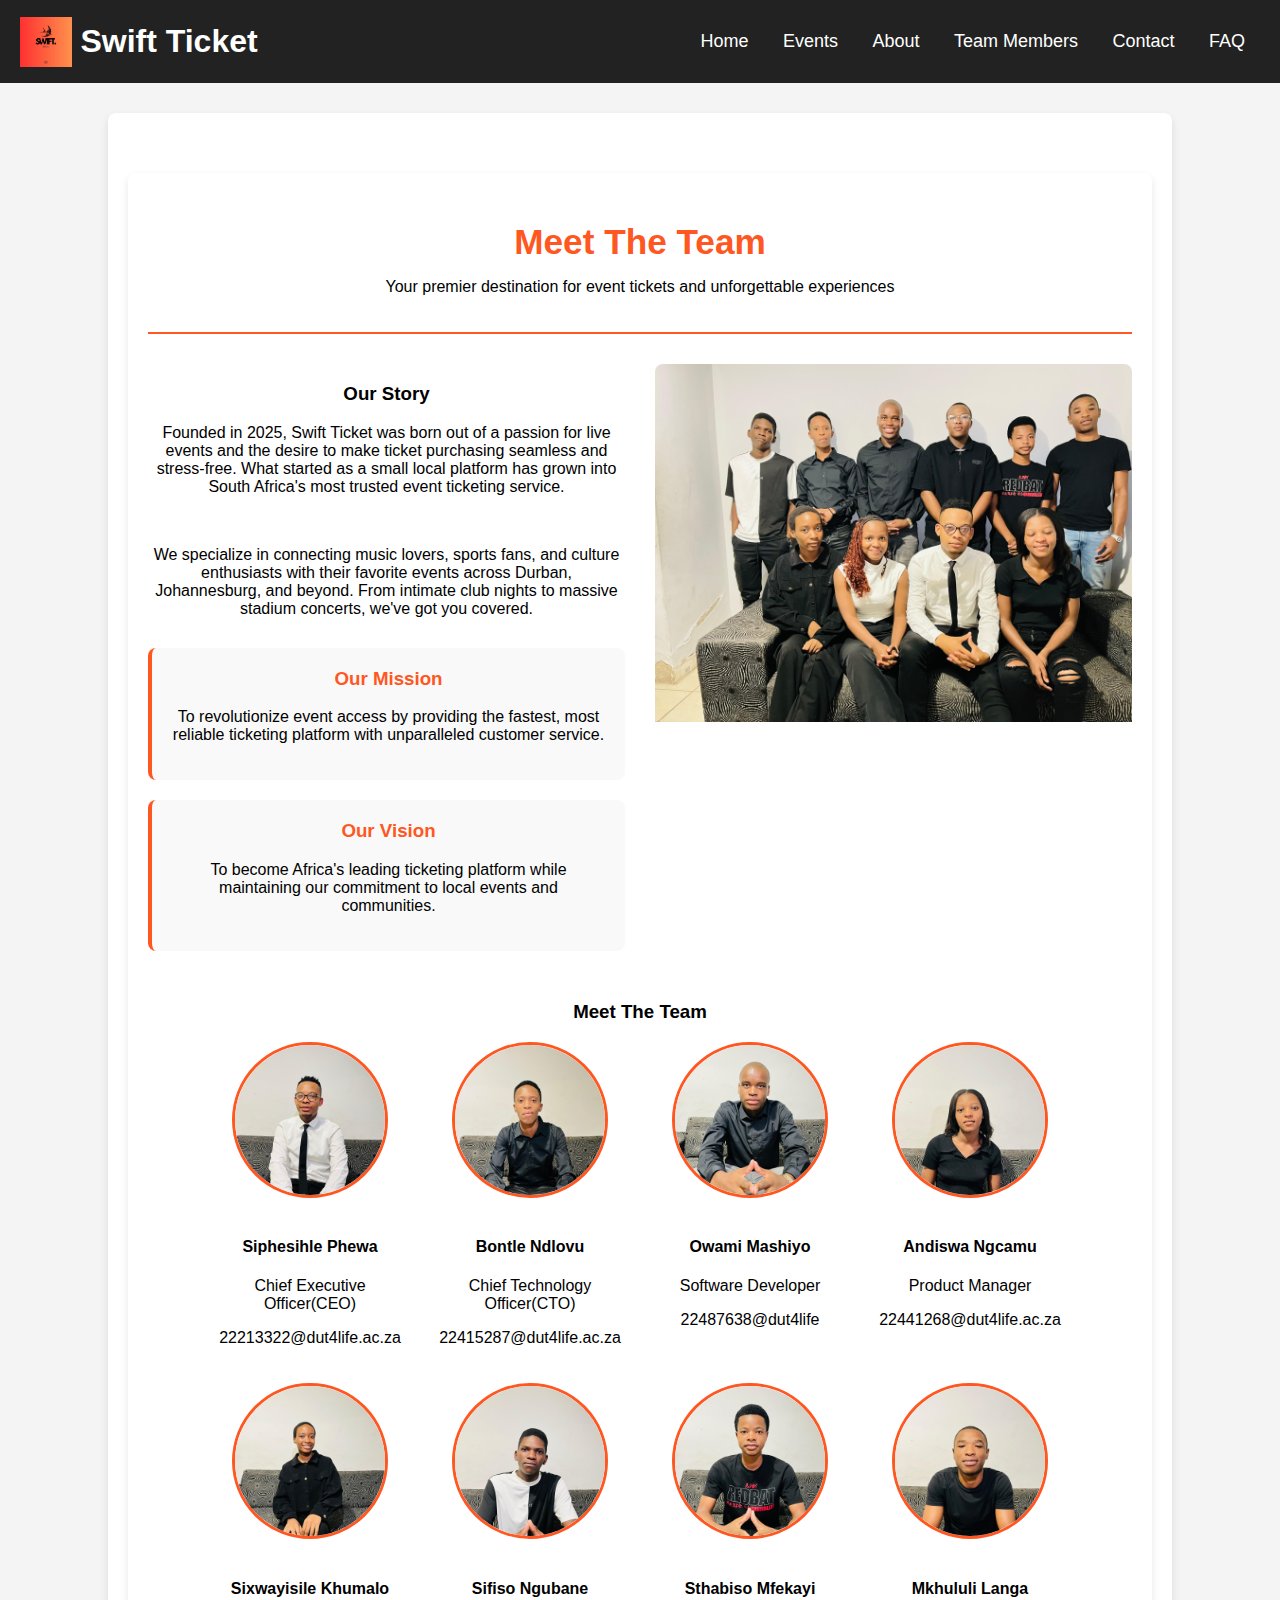
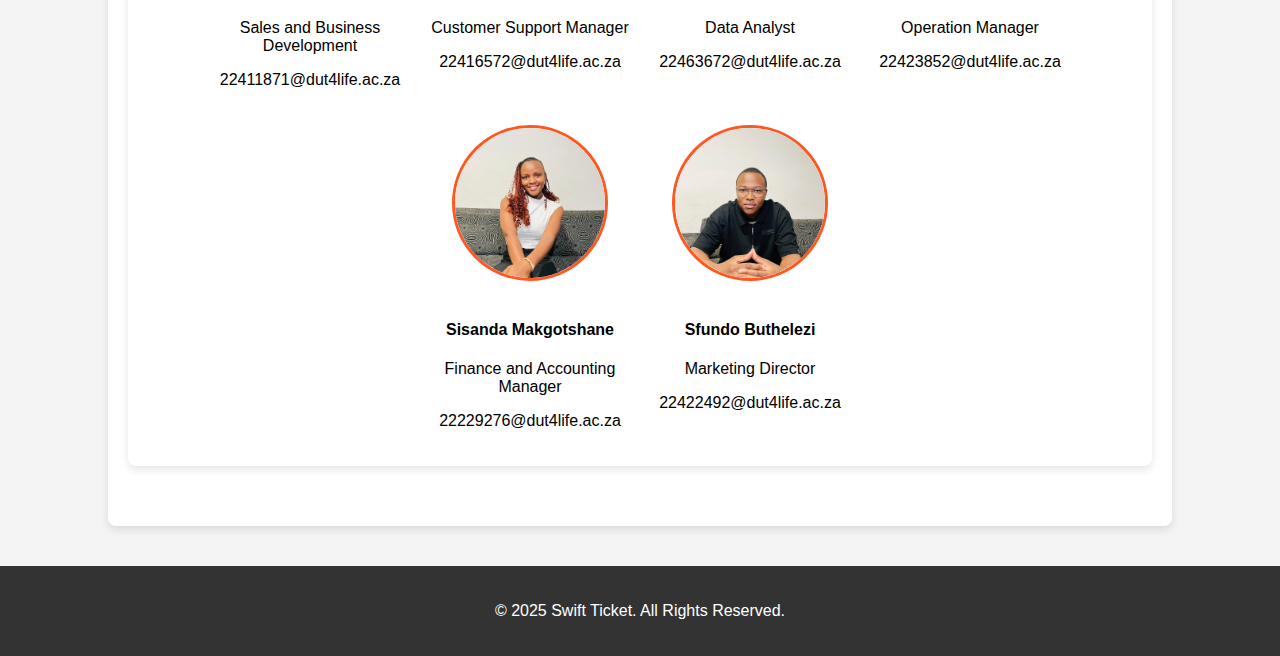
==== about.html @ 28d5050c "Add files via upload" ====
<!DOCTYPE html>
<html lang="en">
<head>
    <meta charset="UTF-8">
    <meta name="viewport" content="width=device-width, initial-scale=1.0">
    <title>About Us - Swift Ticket</title>
    <link rel="stylesheet" href="style/style.css">
    <style>
        /* Additional styles for About page */
        .about-section {
            max-width: 1200px;
            margin: 40px auto;
            padding: 20px;
            background: white;
            border-radius: 8px;
            box-shadow: 0 4px 8px rgba(0, 0, 0, 0.1);
        }
        nav ul li {
            display: inline;
            margin: 0 15px;
        }
        
        .about-header {
            text-align: center;
            margin-bottom: 30px;
            padding-bottom: 20px;
            border-bottom: 2px solid #ff5722;
        }
        
        .about-header h2 {
            color: #ff5722;
            font-size: 2.2rem;
            margin-bottom: 10px;
        }
        
        .about-content {
            display: flex;
            flex-wrap: wrap;
            gap: 30px;
            margin-bottom: 40px;
        }
        
        .about-text {
            flex: 1;
            min-width: 300px;
        }
        
        .about-image {
            flex: 1;
            min-width: 300px;
            border-radius: 8px;
            overflow: hidden;
        }
        
        .about-image img {
            width: 100%;
            height: auto;
            display: block;
        }
        
        .mission-values {
            display: flex;
            flex-wrap: wrap;
            gap: 20px;
            margin-top: 30px;
        }
        
        .mission-card {
            flex: 1;
            min-width: 250px;
            background: #f9f9f9;
            padding: 20px;
            border-radius: 8px;
            border-left: 4px solid #ff5722;
        }
        
        .mission-card h3 {
            color: #ff5722;
            margin-top: 0;
        }
        
        .team-section {
            margin-top: 50px;
        }
        
        .team-members {
            display: flex;
            flex-wrap: wrap;
            gap: 20px;
            justify-content: center;
        }
        
        .team-member {
            width: 200px;
            text-align: center;
        }
        
        .team-member img {
            width: 150px;
            height: 150px;
            border-radius: 50%;
            object-fit: cover;
            margin-bottom: 15px;
            border: 3px solid #ff5722;
        }
        
        @media (max-width: 768px) {
            .about-content {
                flex-direction: column;
            }
            
            .mission-card {
                min-width: 100%;
            }
        }
    </style>
</head>
<body>

    <header>
        <div style="display: flex; align-items: center; gap: 0.5rem;">
            <img src="Pictures/iLogo.jpg" alt="Swift Ticket Logo" style="height: 50px;">
            <h1 style="margin: 0;">Swift Ticket</h1>
        </div>
        <nav>
            <ul>
                <li><a href="index.html">Home</a></li>
                <li><a href="Event.html">Events</a></li>
                <li><a href="team.html">About</a></li>
                <li><a href="about.html">Team Members</a></li>
                <li><a href="contact.html">Contact</a></li>
                <li><a href="faq.html">FAQ</a></li>
            </ul>
        </nav>
    </header>
   


    <main>
        <section class="about-section">
            <div class="about-header">
                <h2>Meet The Team</h2>
                <p>Your premier destination for event tickets and unforgettable experiences</p>
            </div>
            
            <div class="about-content">
                <div class="about-text">
                    <h3>Our Story</h3>
                    <p>Founded in 2025, Swift Ticket was born out of a passion for live events and the desire to make ticket purchasing seamless and stress-free. What started as a small local platform has grown into South Africa's most trusted event ticketing service.</p>
                    <br/>
                    <p>We specialize in connecting music lovers, sports fans, and culture enthusiasts with their favorite events across Durban, Johannesburg, and beyond. From intimate club nights to massive stadium concerts, we've got you covered.</p>
                    
                    <div class="mission-values">
                        <div class="mission-card">
                            <h3>Our Mission</h3>
                            <p>To revolutionize event access by providing the fastest, most reliable ticketing platform with unparalleled customer service.</p>
                        </div>
                        
                        <div class="mission-card">
                            <h3>Our Vision</h3>
                            <p>To become Africa's leading ticketing platform while maintaining our commitment to local events and communities.</p>
                        </div>
                    </div>
                </div>
                
                <div class="about-image">
                    <img src="Pictures/Group.jpg" alt="Swift Ticket Team">
                </div>
            </div>
            
            <div class="team-section">
                <h3>Meet The Team</h3>
                <div class="team-members">
                    
                    
                    <div class="team-member">
                        <img src="Pictures/Mvelase.jpg" alt="Marketing">
                        <h4>Siphesihle Phewa</h4> 
                        <p>Chief Executive Officer(CEO)</p>
                        <p>22213322@dut4life.ac.za</p>
                    </div>
                    
                    <div class="team-member">
                        <img src="Pictures/Sihle.jpg" alt="Technology">
                        <h4>Bontle Ndlovu</h4>
                        <p>Chief Technology Officer(CTO)</p>
                        <p>22415287@dut4life.ac.za</p>
                    </div>
                    
                    <div class="team-member">
                        <img src="Pictures/Owami.jpg" alt="Customer Service">
                        <h4>Owami Mashiyo</h4>
                        <p>Software Developer</p>
                        <p>22487638@dut4life</p>
                    </div>
                    <div class="team-member">
                        <img src="Pictures/Andiswa.jpg" alt="Marketing">
                        <h4>Andiswa Ngcamu</h4>
                        <p>Product Manager</p>
                        <p>22441268@dut4life.ac.za</p>                        
                    </div>
                    <div class="team-member">
                        <img src="Pictures/Sxwayisile.jpg" alt="Marketing">
                        <h4>Sixwayisile Khumalo</h4>
                        <p>Sales and Business Development</p>
                        <p>22411871@dut4life.ac.za</p>                        
                    </div>
                    <div class="team-member">
                        <img src="Pictures/Sfiso.jpg" alt="Marketing">
                        <h4>Sifiso Ngubane</h4>
                        <p>Customer Support Manager</p>
                        <p>22416572@dut4life.ac.za</p>                        
                    </div>
                    <div class="team-member">
                        <img src="Pictures/Fatty.jpg" alt="Marketing">
                        <h4>Sthabiso Mfekayi</h4>
                        <p>Data Analyst </p>
                        <p>22463672@dut4life.ac.za</p>

                    </div>
                    <div class="team-member">
                        <img src="Pictures/Mkhululi.jpg" alt="Marketing">
                        <h4>Mkhululi Langa</h4>
                        <p>Operation Manager</p>
                        <p>22423852@dut4life.ac.za</p>                        </p>
                    </div>
                    <div class="team-member">
                        <img src="Pictures/Sisanda.jpg" alt="Marketing">
                        <h4>Sisanda Makgotshane</h4>
                        <p>Finance and Accounting Manager</p>
                        <p>22229276@dut4life.ac.za</p>
                    </div>
                    <div class="team-member">
                        <img src="Pictures/Lorez.jpg" alt="Marketing">
                        <h4>Sfundo Buthelezi</h4>
                        <p>Marketing Director</p>
                        <p>22422492@dut4life.ac.za</p>
                    </div>
                </div>
            </div>
        </section>
    </main>

    <footer>
        <p>&copy; 2025 Swift Ticket. All Rights Reserved.</p>
    </footer>

</body>
</html>
---- style/style.css ----
body {
    font-family: Arial, sans-serif;
    margin: 0;
    padding: 0;
    background-color: #f5f5f5;
    text-align: center;
}


header {
    display: flex;
    justify-content: space-between;
    background-color: rgb(46, 194, 46);
    color: white;
    padding: 15px;
}


nav ul {
    list-style: none;
    padding: 0;
}

nav ul li {
    display: inline;
    margin: 0 15px;
}

nav ul li a {
    color: white;
    text-decoration: none;
    font-size: 18px;
}

/* Hero Section */


.hero .btn {
    background-color: white;
    color: #ff5722;
    padding: 10px 20px;
    text-decoration: none;
    font-size: 18px;
    border-radius: 5px;
}

/* Events Section */
.events {
    padding: 40px 20px;
}

.event-container {
    display: flex;
    justify-content: center;
    gap: 20px;
}

.event {
    background: white;
    padding: 15px;
    border-radius: 8px;
    box-shadow: 2px 2px 10px rgba(0, 0, 0, 0.1);
    width: 250px;
}

.event img {
    width: 100%;
    border-radius: 5px;
}

.event .btn {
    display: inline-block;
    margin-top: 10px;
    background-color: #ff5722;
    color: white;
    padding: 8px 15px;
    text-decoration: none;
    border-radius: 5px;
}

/* Footer */
footer {
    background-color: #333;
    color: white;
    padding: 10px;
    margin-top: 20px;
}

body {
    font-family: Arial, sans-serif;
    margin: 0;
    padding: 0;
    text-align: center;
}

header {
    background-color: #333;
    color: white;
    padding: 10px 0;
}

nav ul {
    list-style-type: none;
    padding: 0;
}

nav ul li {
    display: inline;
    margin: 0 15px;
}

nav ul li a {
    color: white;
    text-decoration: none;
    font-size: 18px;
}

.event {
    margin: 20px auto;
    width: 60%;
    padding: 20px;
    border: 1px solid #ccc;
    border-radius: 8px;
    box-shadow: 2px 2px 10px rgba(0, 0, 0, 0.1);
}

.book-btn {
    display: inline-block;
    margin-top: 10px;
    padding: 10px 20px;
    background-color: #007BFF;
    color: white;
    text-decoration: none;
    border-radius: 5px;
    cursor: pointer;
}

.book-btn:hover {
    background-color: #0056b3;
}

/* Hide event descriptions by default */
.event-description {
    display: none;
    margin-top: 10px;
    padding: 10px;
    border-top: 1px solid #ccc;
}

/* Make radio inputs hidden */
.hidden-radio {
    display: none;
}

/* When a radio button is selected, show its event description */
.hidden-radio:checked + .book-btn + .event-description {
    display: block;
}
/* General Page Styling */
body {
    font-family: Arial, sans-serif;
    margin: 0;
    padding: 0;
    background-color: #f4f4f4;
}

/* Header */
header {
    background-color: #222;
    color: white;
    padding: 15px 20px;
    text-align: center;
}

nav ul {
    list-style: none;
    padding: 0;
    text-align: center;
}

nav ul li {
    display: inline;
    margin: 0 15px;
}

nav ul li a {
    color: white;
    text-decoration: none;
    font-size: 18px;
}

nav ul li a:hover {
    text-decoration: underline;
}

/* Main Content */
main {
    width: 80%;
    margin: 30px auto;
    background: white;
    padding: 20px;
    border-radius: 8px;
    box-shadow: 0px 4px 8px rgba(0, 0, 0, 0.1);
}

/* Event Details */
.event-details {
    background: #ddd;
    padding: 15px;
    border-radius: 8px;
    margin-bottom: 20px;
}

.event-details h3 {
    margin: 0;
    color: #222;
}

/* Ticket Selection */
.ticket-selection {
    text-align: center;
}

.ticket-selection table {
    width: 100%;
    border-collapse: collapse;
    margin-top: 10px;
}

.ticket-selection th, .ticket-selection td {
    border: 1px solid #ccc;
    padding: 10px;
    text-align: center;
}

.ticket-selection th {
    background: #222;
    color: white;
}

input[type="number"] {
    width: 60px;
    padding: 5px;
    font-size: 16px;
}

/* Error Message */
.error {
    color: red;
    margin-top: 10px;
    font-weight: bold;
}

/* Checkout Button */
.checkout-btn {
    background: #ff6600;
    color: white;
    border: none;
    padding: 10px 20px;
    font-size: 18px;
    cursor: pointer;
    margin-top: 20px;
    border-radius: 5px;
}

.checkout-btn:hover {
    background: #cc5200;
}


/* Events Section - Updated for Vertical Layout */
.events {
    padding: 20px;
    max-width: 1200px;
    margin: 0 auto;
}

.events h2 {
    margin-bottom: 30px;
}

/* Remove horizontal scrolling and create grid layout */
.event-container {
    display: grid;
    grid-template-columns: repeat(auto-fill, minmax(300px, 1fr));
    gap: 25px;
    justify-content: center;
    padding: 20px 0;
}

.event {
    background: white;
    padding: 20px;
    border-radius: 8px;
    box-shadow: 0 4px 8px rgba(0, 0, 0, 0.1);
    transition: transform 0.3s ease;
    text-align: center;
}

.event:hover {
    transform: translateY(-5px);
    box-shadow: 0 6px 12px rgba(0, 0, 0, 0.15);
}

.event img {
    width: 100%;
    height: 180px;
    object-fit: cover;
    border-radius: 5px;
    margin-bottom: 15px;
}

.event h3 {
    margin: 10px 0;
    color: #333;
}

.event p {
    color: #666;
    margin: 8px 0;
}

.event .btn {
    display: inline-block;
    margin-top: 15px;
    background-color: #ff5722;
    color: white;
    padding: 10px 20px;
    text-decoration: none;
    border-radius: 5px;
    font-weight: bold;
    transition: background-color 0.3s;
}

.event .btn:hover {
    background-color: #e64a19;
}

/* Remove navigation arrows as we don't need them anymore */
.prev-btn, .next-btn {
    display: none;
}

/* Footer */
footer {
    background-color: #333;
    color: white;
    padding: 20px;
    margin-top: 40px;
}

/* Responsive adjustments */
@media (max-width: 768px) {
    .event-container {
        grid-template-columns: 1fr;
    }
    
    header {
        flex-direction: column;
        text-align: center;
    }
    
    nav ul li {
        display: block;
        margin: 10px 0;
    }
}
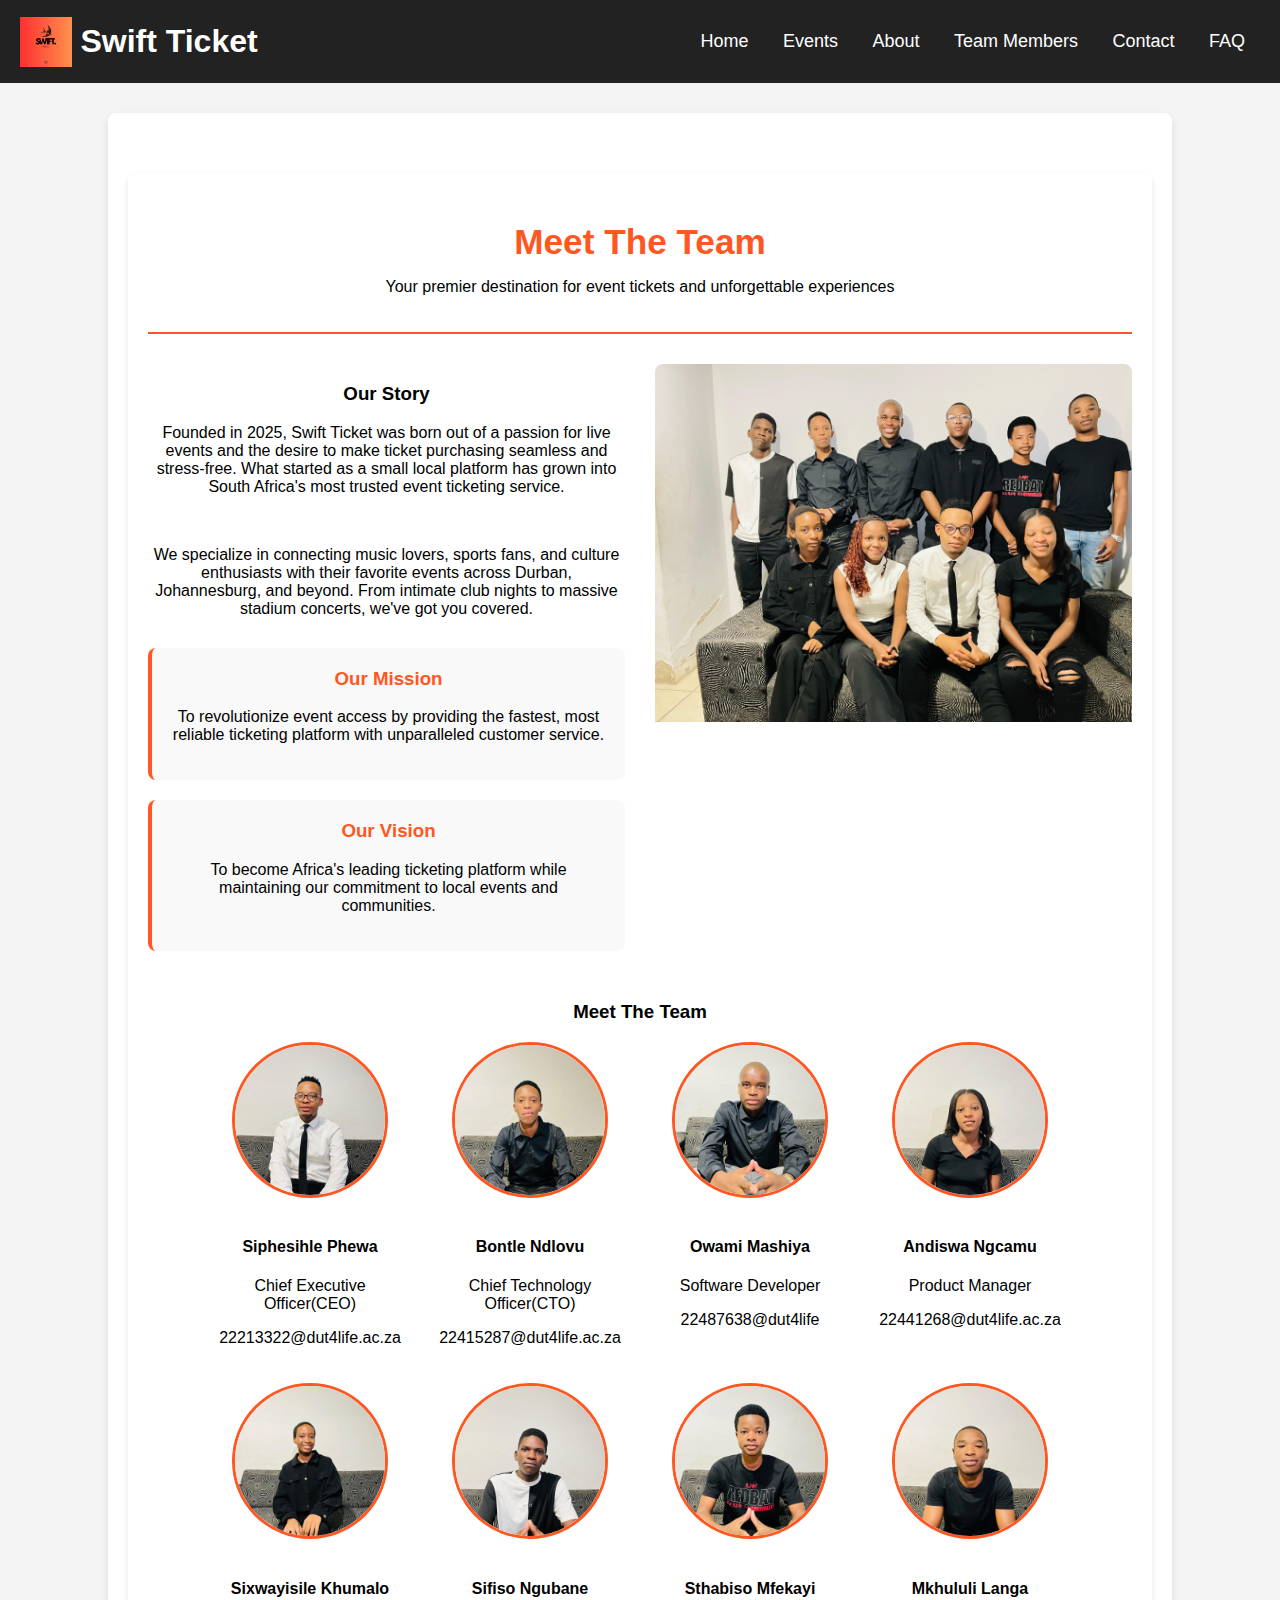
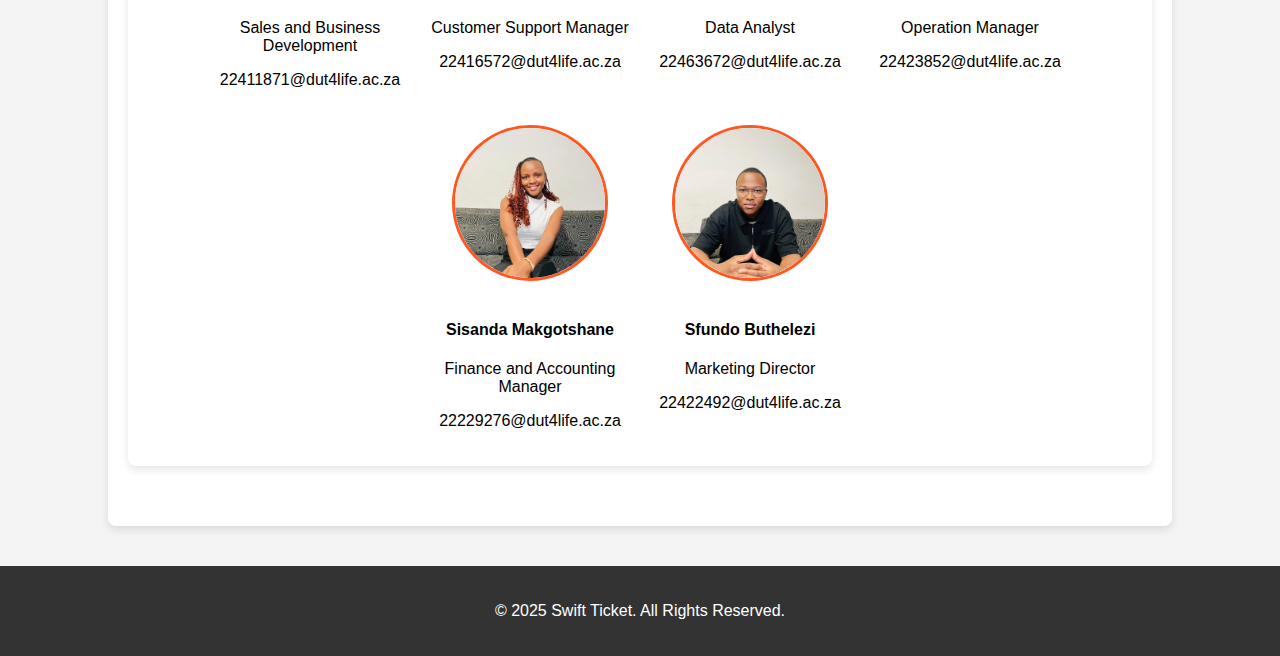
==== commit 7a045998: "Update about.html" ====
--- a/about.html
+++ b/about.html
@@ -189,7 +189,7 @@
                     
                     <div class="team-member">
                         <img src="Pictures/Owami.jpg" alt="Customer Service">
-                        <h4>Owami Mashiyo</h4>
+                        <h4>Owami Mashiya</h4>
                         <p>Software Developer</p>
                         <p>22487638@dut4life</p>
                     </div>
@@ -246,4 +246,4 @@
     </footer>
 
 </body>
-</html>+</html>
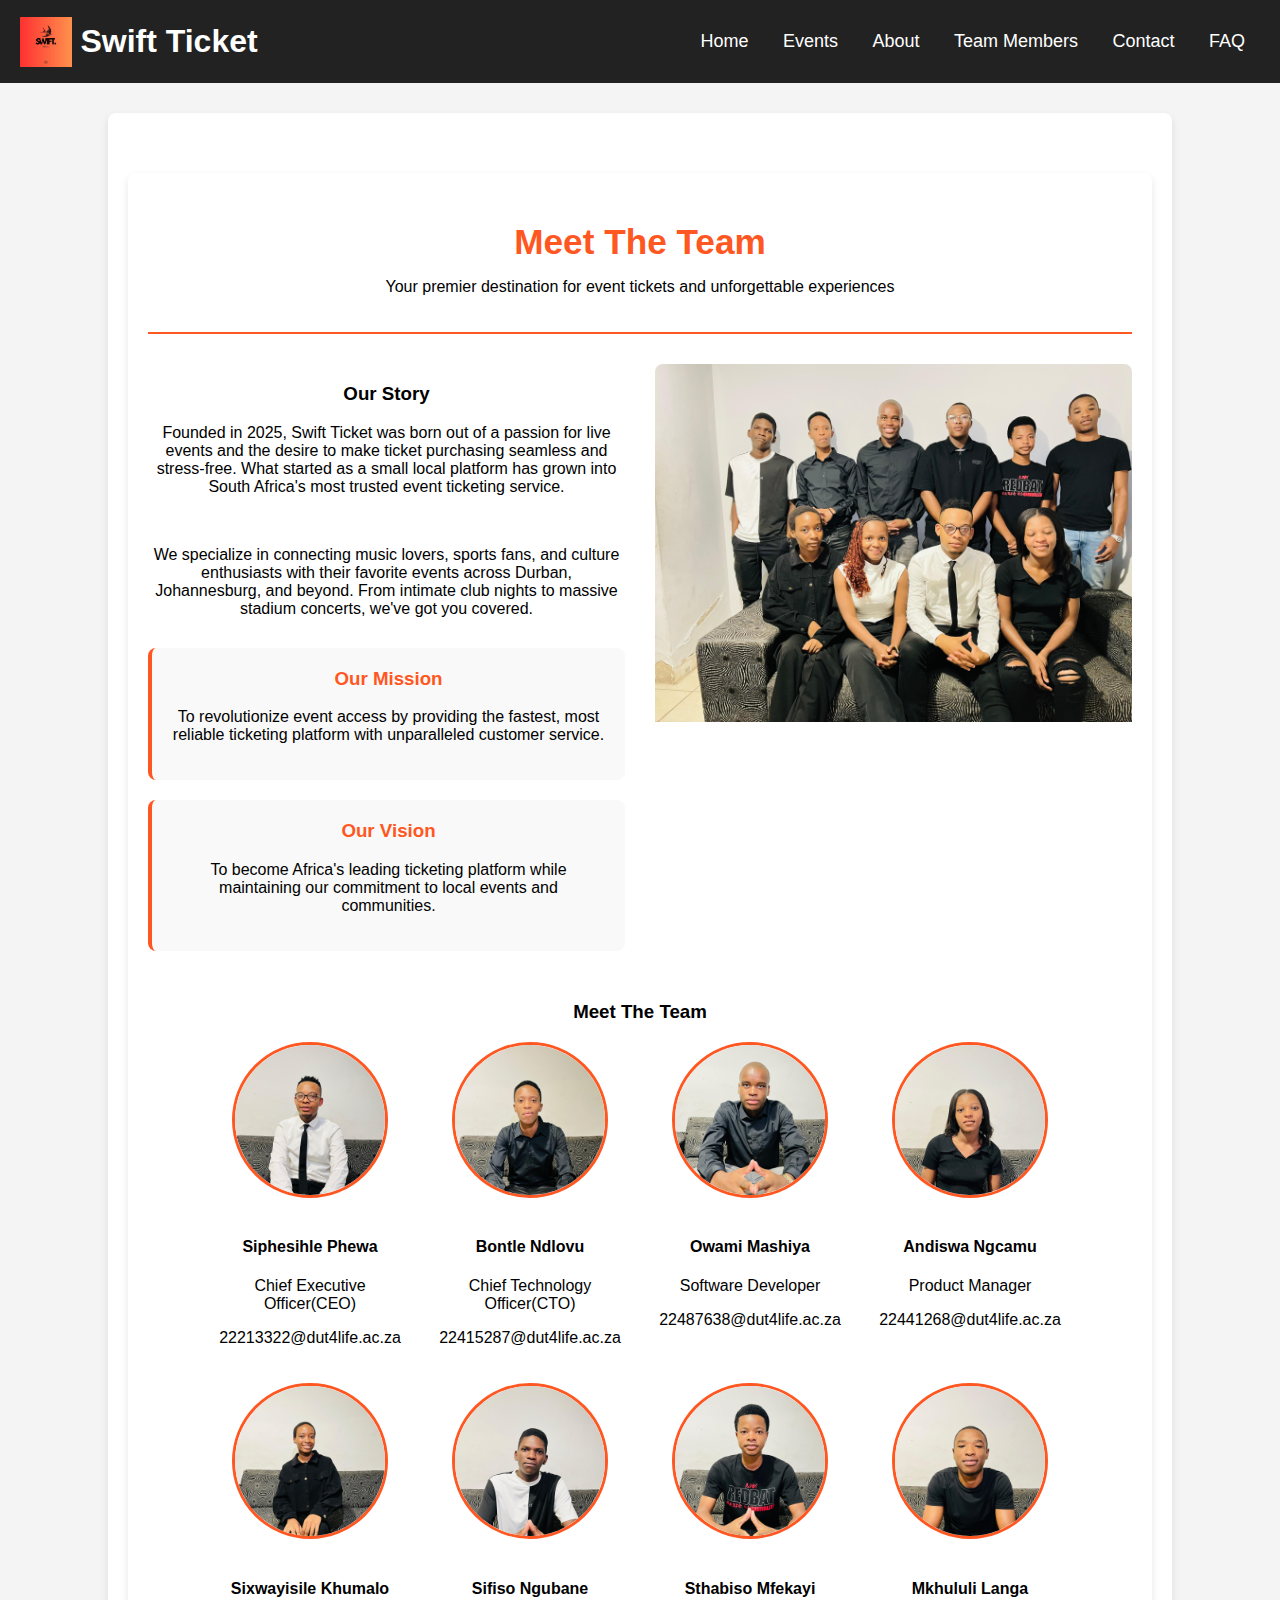
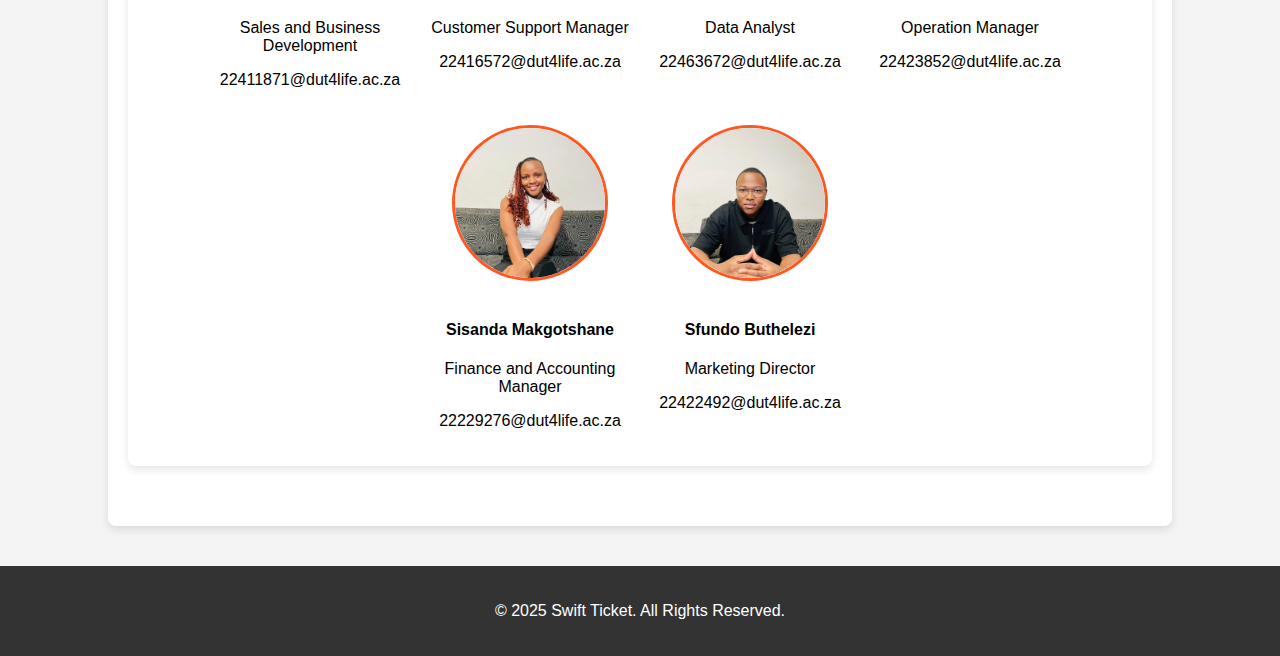
==== commit 41a89d90: "Update about.html" ====
--- a/about.html
+++ b/about.html
@@ -191,7 +191,7 @@
                         <img src="Pictures/Owami.jpg" alt="Customer Service">
                         <h4>Owami Mashiya</h4>
                         <p>Software Developer</p>
-                        <p>22487638@dut4life</p>
+                        <p>22487638@dut4life.ac.za</p>
                     </div>
                     <div class="team-member">
                         <img src="Pictures/Andiswa.jpg" alt="Marketing">
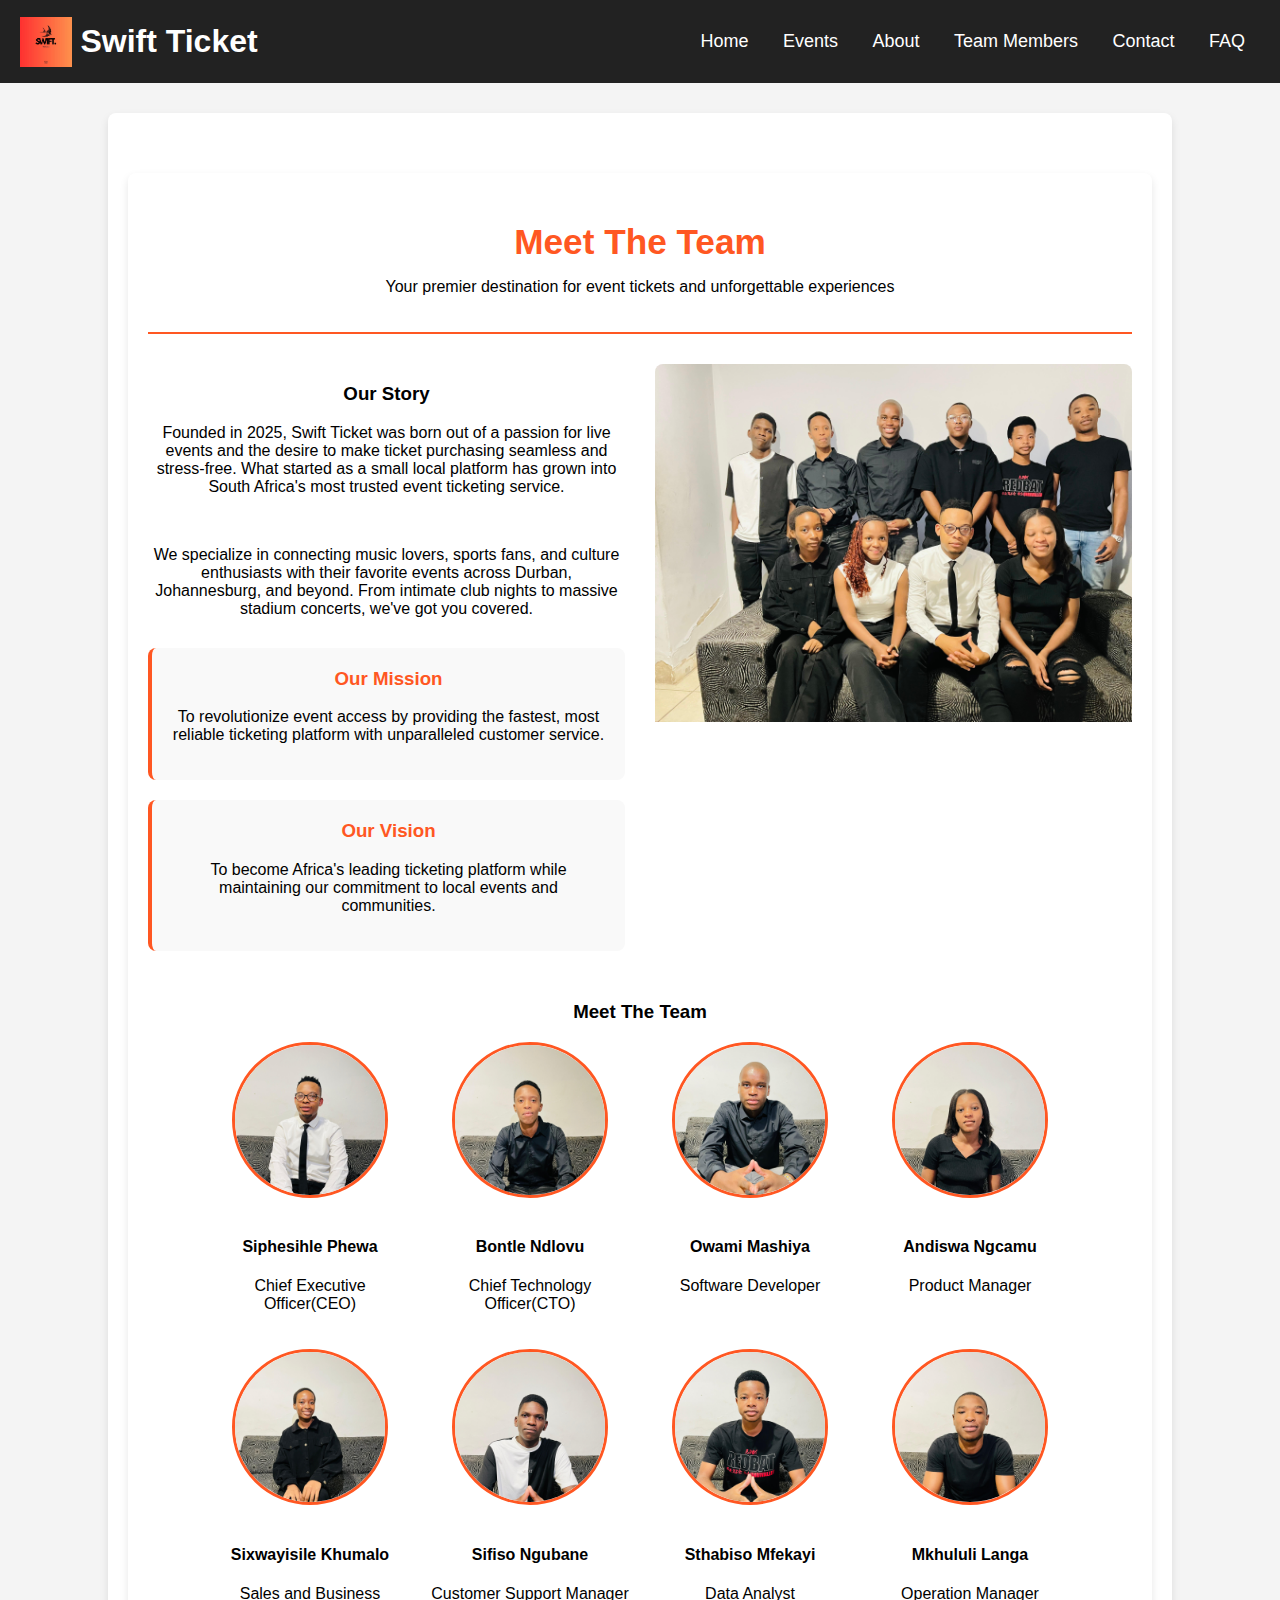
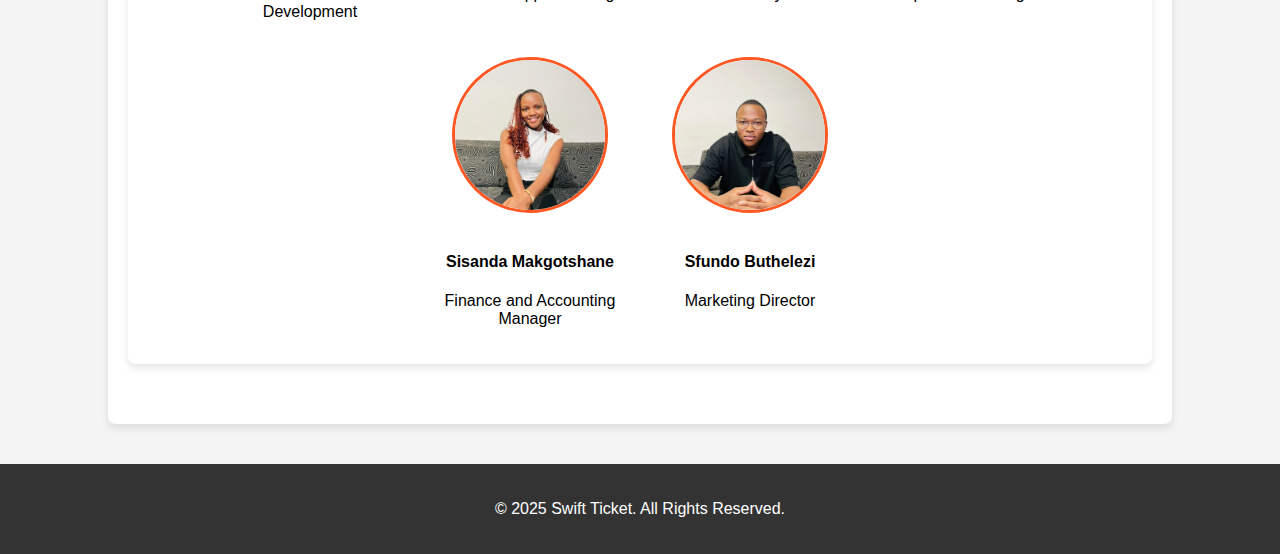
==== commit ffc33b19: "Update about.html" ====
--- a/about.html
+++ b/about.html
@@ -177,64 +177,64 @@
                         <img src="Pictures/Mvelase.jpg" alt="Marketing">
                         <h4>Siphesihle Phewa</h4> 
                         <p>Chief Executive Officer(CEO)</p>
-                        <p>22213322@dut4life.ac.za</p>
+                      
                     </div>
                     
                     <div class="team-member">
                         <img src="Pictures/Sihle.jpg" alt="Technology">
                         <h4>Bontle Ndlovu</h4>
                         <p>Chief Technology Officer(CTO)</p>
-                        <p>22415287@dut4life.ac.za</p>
+                       
                     </div>
                     
                     <div class="team-member">
                         <img src="Pictures/Owami.jpg" alt="Customer Service">
                         <h4>Owami Mashiya</h4>
                         <p>Software Developer</p>
-                        <p>22487638@dut4life.ac.za</p>
+                       
                     </div>
                     <div class="team-member">
                         <img src="Pictures/Andiswa.jpg" alt="Marketing">
                         <h4>Andiswa Ngcamu</h4>
                         <p>Product Manager</p>
-                        <p>22441268@dut4life.ac.za</p>                        
+                                        
                     </div>
                     <div class="team-member">
                         <img src="Pictures/Sxwayisile.jpg" alt="Marketing">
                         <h4>Sixwayisile Khumalo</h4>
                         <p>Sales and Business Development</p>
-                        <p>22411871@dut4life.ac.za</p>                        
+                                            
                     </div>
                     <div class="team-member">
                         <img src="Pictures/Sfiso.jpg" alt="Marketing">
                         <h4>Sifiso Ngubane</h4>
                         <p>Customer Support Manager</p>
-                        <p>22416572@dut4life.ac.za</p>                        
+                                        
                     </div>
                     <div class="team-member">
                         <img src="Pictures/Fatty.jpg" alt="Marketing">
                         <h4>Sthabiso Mfekayi</h4>
                         <p>Data Analyst </p>
-                        <p>22463672@dut4life.ac.za</p>
+                 
 
                     </div>
                     <div class="team-member">
                         <img src="Pictures/Mkhululi.jpg" alt="Marketing">
                         <h4>Mkhululi Langa</h4>
                         <p>Operation Manager</p>
-                        <p>22423852@dut4life.ac.za</p>                        </p>
+                                            
                     </div>
                     <div class="team-member">
                         <img src="Pictures/Sisanda.jpg" alt="Marketing">
                         <h4>Sisanda Makgotshane</h4>
                         <p>Finance and Accounting Manager</p>
-                        <p>22229276@dut4life.ac.za</p>
+                       
                     </div>
                     <div class="team-member">
                         <img src="Pictures/Lorez.jpg" alt="Marketing">
                         <h4>Sfundo Buthelezi</h4>
                         <p>Marketing Director</p>
-                        <p>22422492@dut4life.ac.za</p>
+                       
                     </div>
                 </div>
             </div>
